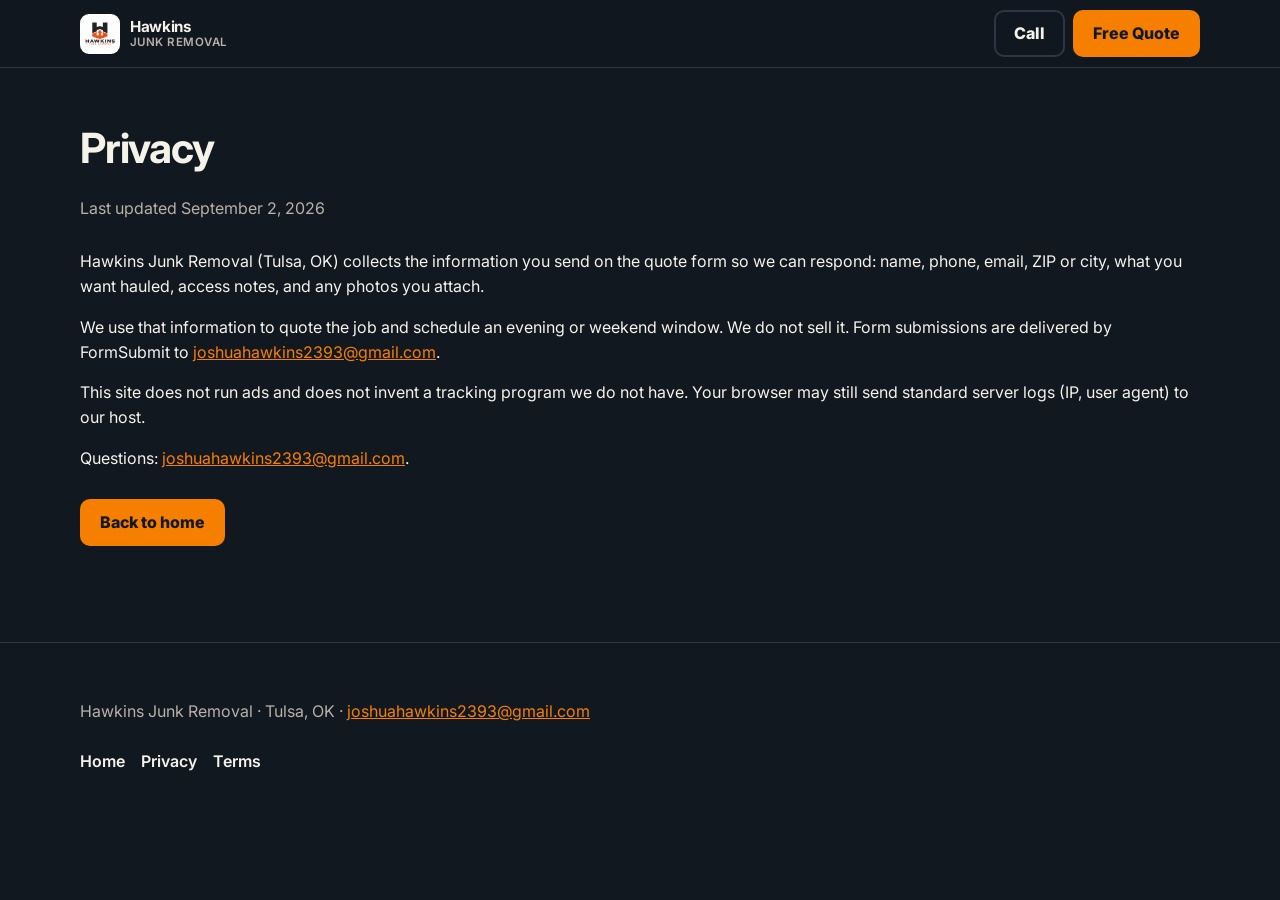
==== privacy.html @ edbe7097 "Initial Hawkins Junk Removal marketing site" ====
<!DOCTYPE html>
<html lang="en" class="has-phone">
<head>
  <meta charset="utf-8">
  <meta name="viewport" content="width=device-width, initial-scale=1, viewport-fit=cover">
  <title>Privacy | Hawkins Junk Removal</title>
  <meta name="description" content="Privacy policy for Hawkins Junk Removal, Tulsa, OK.">
  <link rel="icon" href="/favicon.svg" type="image/svg+xml">
  <link rel="preconnect" href="https://fonts.googleapis.com">
  <link rel="preconnect" href="https://fonts.gstatic.com" crossorigin>
  <link href="https://fonts.googleapis.com/css2?family=Inter:wght@400;600;700;800&display=swap" rel="stylesheet">
  <link rel="stylesheet" href="/css/styles.css">
</head>
<body>
  <a class="skip" href="#main">Skip to content</a>
  <header class="site-header">
    <div class="wrap header-inner">
      <a class="wordmark" href="/">
        <img class="mark-img" src="/img/logo.png" width="40" height="40" alt="Hawkins Junk Removal">
        <span class="wordmark-text">
          <strong>Hawkins</strong>
          <span>Junk Removal</span>
        </span>
      </a>
      <div class="header-actions">
        <a class="btn btn-ghost" data-call href="tel:+19185409189">Call</a>
        <a class="btn btn-primary" href="/#quote">Free Quote</a>
      </div>
    </div>
  </header>
  <main id="main" class="page">
    <div class="wrap">
      <h1>Privacy</h1>
      <p class="meta">Last updated September 2, 2026</p>
      <p>Hawkins Junk Removal (Tulsa, OK) collects the information you send on the quote form so we can respond: name, phone, email, ZIP or city, what you want hauled, access notes, and any photos you attach.</p>
      <p>We use that information to quote the job and schedule an evening or weekend window. We do not sell it. Form submissions are delivered by FormSubmit to <a href="mailto:joshuahawkins2393@gmail.com">joshuahawkins2393@gmail.com</a>.</p>
      <p>This site does not run ads and does not invent a tracking program we do not have. Your browser may still send standard server logs (IP, user agent) to our host.</p>
      <p>Questions: <a href="mailto:joshuahawkins2393@gmail.com">joshuahawkins2393@gmail.com</a>.</p>
      <p class="page-cta"><a class="btn btn-primary" href="/">Back to home</a></p>
    </div>
  </main>
  <footer class="site-footer">
    <div class="wrap">
      <p>Hawkins Junk Removal · Tulsa, OK · <a href="mailto:joshuahawkins2393@gmail.com">joshuahawkins2393@gmail.com</a></p>
      <ul class="footer-links">
        <li><a href="/">Home</a></li>
        <li><a href="/privacy">Privacy</a></li>
        <li><a href="/terms">Terms</a></li>
      </ul>
    </div>
  </footer>
  <div class="sticky-bar" role="region" aria-label="Quick actions">
    <a class="btn btn-ghost" data-call href="tel:+19185409189">Call</a>
    <a class="btn btn-primary" href="/#quote">Free Quote</a>
  </div>
  <script src="/js/config.js"></script>
  <script src="/js/site.js"></script>
</body>
</html>
---- css/styles.css ----
:root {
  --bg: #121820;
  --bg-elev: #1a222d;
  --bg-card: #1e2733;
  --bg-chip: #252f3c;
  --text: #f5f2ea;
  --muted: #b7b1a6;
  --line: #2c3644;
  --orange: #f77f00;
  --orange-hover: #ff9a2b;
  --orange-ink: #121820;
  --focus: #ffc46b;
  --header-h: 68px;
  --bar-h: 64px;
  --radius: 12px;
  --shadow: 0 12px 32px rgba(0, 0, 0, 0.28);
  --font: Inter, system-ui, -apple-system, Segoe UI, Roboto, sans-serif;
  --max: 1120px;
}

*,
*::before,
*::after { box-sizing: border-box; }

html {
  scroll-behavior: smooth;
  color-scheme: dark;
}

body {
  margin: 0;
  font-family: var(--font);
  background: var(--bg);
  color: var(--text);
  line-height: 1.55;
  min-height: 100vh;
}

img, svg { max-width: 100%; display: block; }

a { color: var(--orange); }

a:hover { color: var(--orange-hover); }

:focus { outline: none; }

:focus-visible {
  outline: 3px solid var(--focus);
  outline-offset: 3px;
}

.skip {
  position: absolute;
  left: 12px;
  top: -80px;
  z-index: 1000;
  background: var(--orange);
  color: var(--orange-ink);
  font-weight: 700;
  padding: 12px 16px;
  border-radius: 8px;
  text-decoration: none;
}

.skip:focus {
  top: 12px;
}

.wrap {
  width: min(100% - 32px, var(--max));
  margin-inline: auto;
}

.site-header {
  position: sticky;
  top: 0;
  z-index: 40;
  height: var(--header-h);
  background: rgba(18, 24, 32, 0.92);
  backdrop-filter: blur(12px);
  border-bottom: 1px solid var(--line);
}

.header-inner {
  height: 100%;
  display: flex;
  align-items: center;
  gap: 12px;
}

.wordmark {
  display: flex;
  align-items: center;
  gap: 10px;
  color: var(--text);
  text-decoration: none;
  font-weight: 800;
  letter-spacing: -0.02em;
  min-height: 44px;
  flex: 1;
}

.wordmark:hover { color: var(--text); }

.mark-img {
  width: 40px;
  height: 40px;
  border-radius: 9px;
  object-fit: cover;
  flex-shrink: 0;
}

.mark {
  width: 36px;
  height: 36px;
  flex: 0 0 36px;
}

.wordmark-text {
  display: flex;
  flex-direction: column;
  line-height: 1.1;
}

.wordmark-text strong { font-size: 0.95rem; }
.wordmark-text span {
  font-size: 0.72rem;
  font-weight: 600;
  color: var(--muted);
  letter-spacing: 0.04em;
  text-transform: uppercase;
}

.nav {
  display: none;
  gap: 4px;
}

.nav a {
  color: var(--text);
  text-decoration: none;
  font-weight: 600;
  font-size: 0.92rem;
  padding: 10px 12px;
  min-height: 44px;
  display: inline-flex;
  align-items: center;
  border-radius: 8px;
}

.nav a:hover { background: var(--bg-chip); color: var(--text); }

.header-actions {
  display: flex;
  align-items: center;
  gap: 8px;
}

.nav-toggle {
  display: inline-flex;
  align-items: center;
  justify-content: center;
  width: 44px;
  height: 44px;
  border: 1px solid var(--line);
  background: var(--bg-elev);
  color: var(--text);
  border-radius: 10px;
  cursor: pointer;
}

.nav-toggle svg { width: 22px; height: 22px; }

.btn {
  display: inline-flex;
  align-items: center;
  justify-content: center;
  min-height: 44px;
  padding: 12px 18px;
  border-radius: 10px;
  font-weight: 800;
  text-decoration: none;
  border: 2px solid transparent;
  cursor: pointer;
  font-family: inherit;
  font-size: 1rem;
  line-height: 1.2;
  text-align: center;
}

.btn-primary {
  background: var(--orange);
  color: var(--orange-ink);
}

.btn-primary:hover {
  background: var(--orange-hover);
  color: var(--orange-ink);
}

.btn-ghost {
  background: transparent;
  color: var(--text);
  border-color: var(--line);
}

.btn-ghost:hover {
  border-color: var(--orange);
  color: var(--text);
}

.btn-lg {
  min-height: 52px;
  padding: 14px 22px;
  font-size: 1.05rem;
}

[data-call] { display: none !important; }

html.has-phone a[data-call],
html.has-phone button[data-call],
html.has-phone .btn[data-call] {
  display: inline-flex !important;
}

html.has-phone .sticky-bar [data-call] {
  display: flex !important;
}

.hero {
  position: relative;
  padding: 48px 0 56px;
  overflow: hidden;
}

.hero::before {
  content: "";
  position: absolute;
  inset: -20% -10% auto auto;
  width: 70%;
  height: 70%;
  background: radial-gradient(circle at 70% 20%, rgba(247, 127, 0, 0.18), transparent 55%);
  pointer-events: none;
}

.kicker {
  display: inline-flex;
  align-items: center;
  gap: 8px;
  background: var(--bg-chip);
  color: var(--text);
  border: 1px solid var(--line);
  border-radius: 999px;
  padding: 8px 14px;
  font-size: 0.82rem;
  font-weight: 700;
  letter-spacing: 0.02em;
  margin-bottom: 18px;
}

.hero h1 {
  margin: 0 0 16px;
  font-size: clamp(2.15rem, 7.2vw, 4.4rem);
  line-height: 1.05;
  letter-spacing: -0.035em;
  max-width: 14ch;
}

.lede {
  margin: 0 0 14px;
  font-size: 1.15rem;
  color: var(--muted);
  max-width: 38rem;
}

.schedule {
  margin: 0 0 28px;
  font-size: 1.05rem;
  font-weight: 700;
  color: var(--text);
}

.hero-cta {
  display: flex;
  flex-wrap: wrap;
  gap: 10px;
}

.trust {
  background: var(--bg-elev);
  border-block: 1px solid var(--line);
  padding: 22px 0;
}

.trust-grid {
  display: grid;
  gap: 14px;
}

.trust-item {
  display: flex;
  align-items: flex-start;
  gap: 12px;
}

.trust-item svg {
  width: 28px;
  height: 28px;
  flex: 0 0 28px;
  color: var(--orange);
}

.trust-item strong {
  display: block;
  font-size: 1rem;
}

.trust-item span {
  color: var(--muted);
  font-size: 0.92rem;
}

section {
  padding: 64px 0;
}

.section-head {
  margin-bottom: 28px;
}

.section-head h2 {
  margin: 0 0 10px;
  font-size: clamp(1.7rem, 4vw, 2.4rem);
  letter-spacing: -0.03em;
}

.section-head p {
  margin: 0;
  color: var(--muted);
  max-width: 40rem;
}

.cards {
  display: grid;
  gap: 14px;
}

.card {
  background: var(--bg-card);
  border: 1px solid var(--line);
  border-radius: var(--radius);
  padding: 20px;
}

.card h3 {
  margin: 12px 0 8px;
  font-size: 1.15rem;
}

.card p {
  margin: 0;
  color: var(--muted);
  font-size: 0.98rem;
}

.icon-wrap {
  width: 48px;
  height: 48px;
  border-radius: 12px;
  background: rgba(247, 127, 0, 0.12);
  color: var(--orange);
  display: grid;
  place-items: center;
}

.icon-wrap svg { width: 26px; height: 26px; }

.note {
  margin: 18px 0 0;
  color: var(--muted);
}

.steps {
  display: grid;
  gap: 14px;
}

.step {
  background: var(--bg-card);
  border: 1px solid var(--line);
  border-radius: var(--radius);
  padding: 22px;
}

.step-num {
  font-weight: 800;
  color: var(--orange);
  letter-spacing: 0.08em;
  font-size: 0.8rem;
  text-transform: uppercase;
  margin-bottom: 8px;
}

.step h3 { margin: 0 0 8px; }
.step p { margin: 0; color: var(--muted); }

.placeholder {
  border: 1px dashed #3b4656;
  background:
    repeating-linear-gradient(
      -45deg,
      transparent,
      transparent 12px,
      rgba(247, 127, 0, 0.04) 12px,
      rgba(247, 127, 0, 0.04) 24px
    );
  border-radius: var(--radius);
  min-height: 180px;
  display: grid;
  place-items: center;
  text-align: center;
  padding: 32px 20px;
}

.placeholder p {
  margin: 0;
  max-width: 36rem;
  color: var(--muted);
}

.chips {
  display: flex;
  flex-wrap: wrap;
  gap: 8px;
}

.chip {
  background: var(--bg-chip);
  border: 1px solid var(--line);
  color: var(--text);
  border-radius: 999px;
  padding: 10px 14px;
  min-height: 44px;
  display: inline-flex;
  align-items: center;
  font-weight: 700;
  font-size: 0.95rem;
  text-decoration: none;
}

.chip:hover {
  border-color: var(--orange);
  color: var(--text);
}

.pricing-list {
  margin: 0;
  padding: 0;
  list-style: none;
  display: grid;
  gap: 12px;
}

.pricing-list li {
  background: var(--bg-card);
  border: 1px solid var(--line);
  border-radius: var(--radius);
  padding: 16px 18px;
}

.faq {
  display: grid;
  gap: 10px;
}

.faq details {
  background: var(--bg-card);
  border: 1px solid var(--line);
  border-radius: var(--radius);
  padding: 4px 16px;
}

.faq summary {
  cursor: pointer;
  font-weight: 700;
  min-height: 52px;
  display: flex;
  align-items: center;
  list-style: none;
}

.faq summary::-webkit-details-marker { display: none; }

.faq details p {
  margin: 0 0 16px;
  color: var(--muted);
}

.quote {
  background: var(--bg-elev);
  border-top: 1px solid var(--line);
}

.quote-grid {
  display: grid;
  gap: 28px;
}

.form {
  background: var(--bg-card);
  border: 1px solid var(--line);
  border-radius: 16px;
  padding: 22px;
}

.field {
  display: grid;
  gap: 6px;
  margin-bottom: 14px;
}

.field label {
  font-weight: 700;
  font-size: 0.92rem;
}

.req { color: var(--orange); }

.field input,
.field select,
.field textarea {
  width: 100%;
  min-height: 48px;
  border-radius: 10px;
  border: 1px solid #3a4656;
  background: #121820;
  color: var(--text);
  font: inherit;
  padding: 12px 14px;
}

.field textarea { min-height: 120px; resize: vertical; }

.field input[type="file"] {
  padding: 10px;
}

.honey {
  position: absolute;
  left: -9999px;
  width: 1px;
  height: 1px;
  overflow: hidden;
}

.form-actions {
  display: grid;
  gap: 12px;
  margin-top: 8px;
}

.mailto {
  color: var(--muted);
  font-size: 0.95rem;
}

.mailto a { font-weight: 700; }

.aside-box {
  border: 1px solid var(--line);
  border-radius: var(--radius);
  padding: 20px;
  background: var(--bg);
}

.aside-box h3 { margin: 0 0 8px; }
.aside-box p, .aside-box ul { color: var(--muted); }
.aside-box ul { padding-left: 1.1rem; }

.hours {
  list-style: none;
  padding: 0;
  margin: 12px 0 0;
}

.hours li {
  display: flex;
  justify-content: space-between;
  gap: 16px;
  padding: 8px 0;
  border-bottom: 1px solid var(--line);
  color: var(--text);
}

.site-footer {
  border-top: 1px solid var(--line);
  padding: 40px 0 32px;
}

.footer-grid {
  display: grid;
  gap: 24px;
}

.site-footer h2 {
  margin: 0 0 8px;
  font-size: 1.15rem;
}

.site-footer p, .site-footer li { color: var(--muted); }

.footer-links {
  display: flex;
  flex-wrap: wrap;
  gap: 8px 16px;
  padding: 0;
  margin: 0;
  list-style: none;
}

.footer-links a {
  color: var(--text);
  text-decoration: none;
  min-height: 44px;
  display: inline-flex;
  align-items: center;
  font-weight: 600;
}

.footer-links a:hover { color: var(--orange); }

.legal {
  margin-top: 24px;
  font-size: 0.88rem;
  color: var(--muted);
}

.page {
  padding: 48px 0 80px;
}

.page h1 {
  margin: 0 0 12px;
  font-size: clamp(1.8rem, 4vw, 2.6rem);
  letter-spacing: -0.03em;
}

.page .meta {
  color: var(--muted);
  margin-bottom: 28px;
}

.sticky-bar {
  display: none;
}

.page-cta {
  margin-top: 28px;
}

@media (max-width: 1023px) {
  .sticky-bar {
    display: flex;
    position: fixed;
    left: 0;
    right: 0;
    bottom: 0;
    z-index: 50;
    gap: 8px;
    padding: 10px 12px calc(10px + env(safe-area-inset-bottom));
    background: #0c1117;
    border-top: 1px solid var(--line);
  }

  .sticky-bar .btn {
    flex: 1;
    min-height: 48px;
  }

  body {
    padding-bottom: calc(var(--bar-h) + env(safe-area-inset-bottom));
  }

  .nav {
    display: none;
    position: absolute;
    top: var(--header-h);
    left: 0;
    right: 0;
    background: #0c1117;
    border-bottom: 1px solid var(--line);
    padding: 12px 16px 16px;
    flex-direction: column;
  }

  .nav.is-open { display: flex; }
}

@media (min-width: 640px) {
  .cards { grid-template-columns: 1fr 1fr; }
  .trust-grid { grid-template-columns: 1fr 1fr 1fr; }
  .steps { grid-template-columns: 1fr 1fr 1fr; }
}

@media (min-width: 1024px) {
  .nav-toggle { display: none; }
  .nav { display: flex; }
  .hero { padding: 72px 0 80px; }
  .quote-grid { grid-template-columns: 1.2fr 0.8fr; align-items: start; }
  .cards { grid-template-columns: 1fr 1fr 1fr; }
  .footer-grid { grid-template-columns: 1.3fr 1fr 1fr; }
  .form { padding: 28px; }
}

@media (prefers-reduced-motion: reduce) {
  html { scroll-behavior: auto; }
}
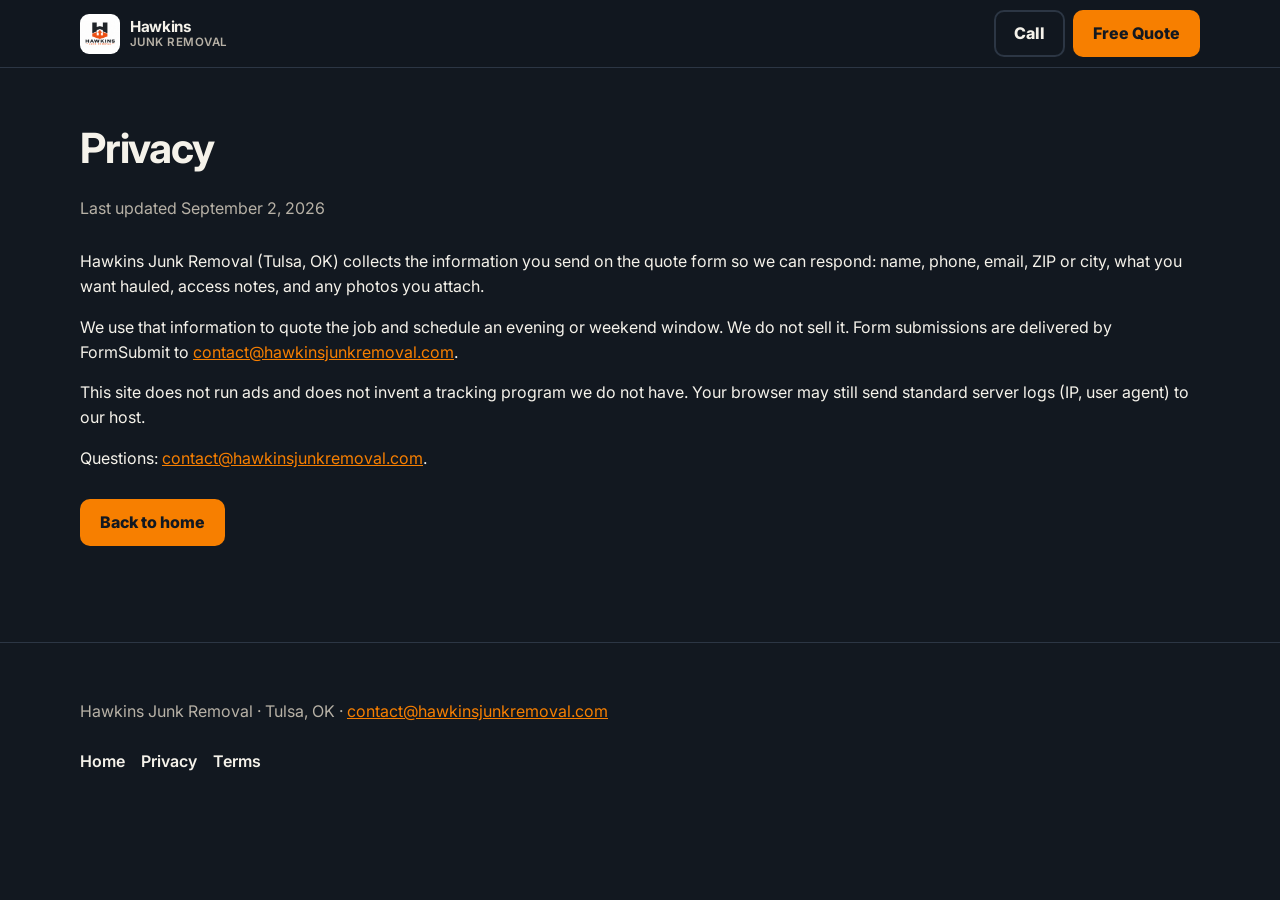
==== commit 2d05af4f: "Swap public email to contact@ and FormSubmit destination Replace personal Gmail on quote form, foote" ====
--- a/privacy.html
+++ b/privacy.html
@@ -33,15 +33,15 @@
       <h1>Privacy</h1>
       <p class="meta">Last updated September 2, 2026</p>
       <p>Hawkins Junk Removal (Tulsa, OK) collects the information you send on the quote form so we can respond: name, phone, email, ZIP or city, what you want hauled, access notes, and any photos you attach.</p>
-      <p>We use that information to quote the job and schedule an evening or weekend window. We do not sell it. Form submissions are delivered by FormSubmit to <a href="mailto:joshuahawkins2393@gmail.com">joshuahawkins2393@gmail.com</a>.</p>
+      <p>We use that information to quote the job and schedule an evening or weekend window. We do not sell it. Form submissions are delivered by FormSubmit to <a href="mailto:contact@hawkinsjunkremoval.com">contact@hawkinsjunkremoval.com</a>.</p>
       <p>This site does not run ads and does not invent a tracking program we do not have. Your browser may still send standard server logs (IP, user agent) to our host.</p>
-      <p>Questions: <a href="mailto:joshuahawkins2393@gmail.com">joshuahawkins2393@gmail.com</a>.</p>
+      <p>Questions: <a href="mailto:contact@hawkinsjunkremoval.com">contact@hawkinsjunkremoval.com</a>.</p>
       <p class="page-cta"><a class="btn btn-primary" href="/">Back to home</a></p>
     </div>
   </main>
   <footer class="site-footer">
     <div class="wrap">
-      <p>Hawkins Junk Removal · Tulsa, OK · <a href="mailto:joshuahawkins2393@gmail.com">joshuahawkins2393@gmail.com</a></p>
+      <p>Hawkins Junk Removal · Tulsa, OK · <a href="mailto:contact@hawkinsjunkremoval.com">contact@hawkinsjunkremoval.com</a></p>
       <ul class="footer-links">
         <li><a href="/">Home</a></li>
         <li><a href="/privacy">Privacy</a></li>
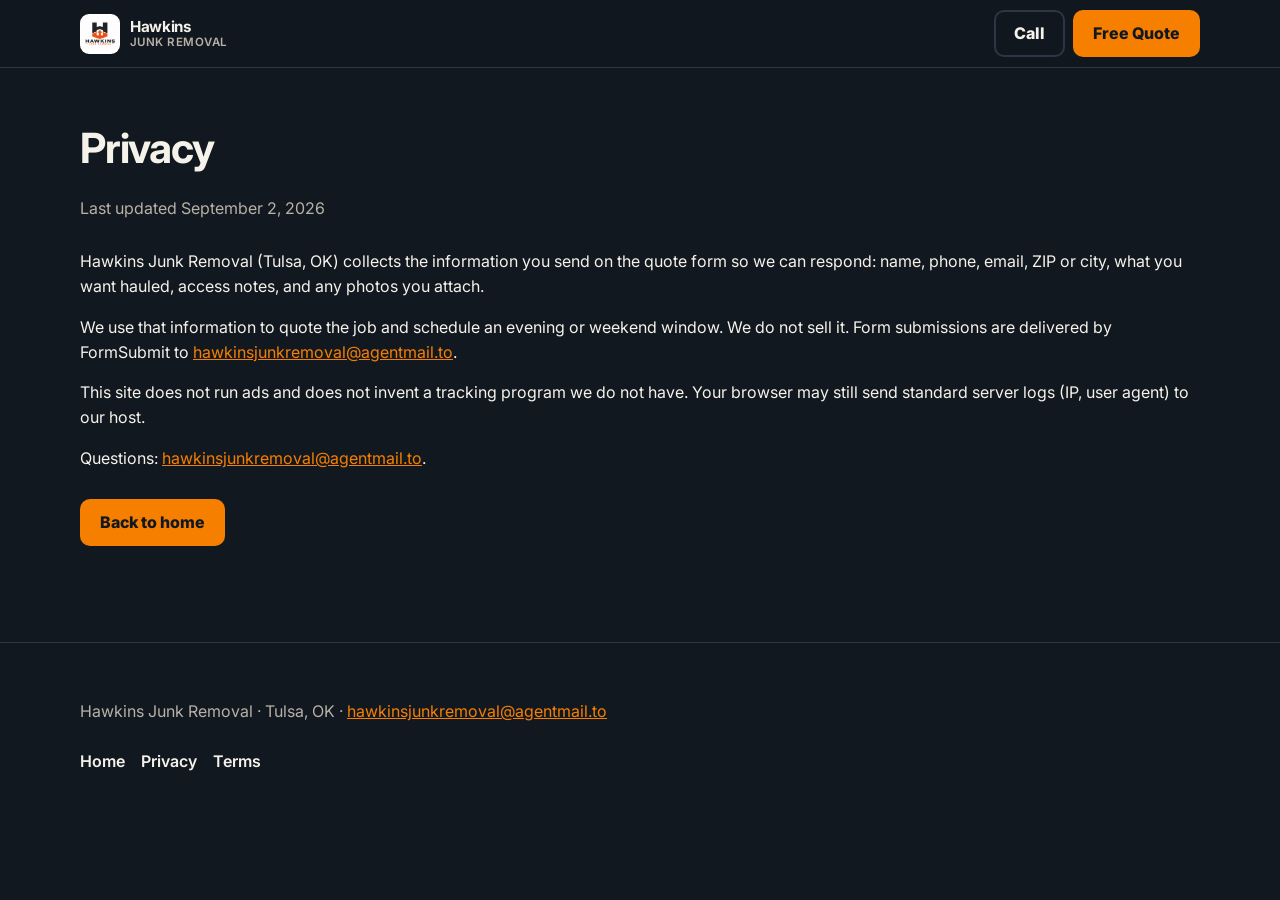
==== commit 5da969a9: "Point the quote form and public email at the AgentMail inbox. FormSubmit still posts to the existing" ====
--- a/privacy.html
+++ b/privacy.html
@@ -23,7 +23,7 @@
         </span>
       </a>
       <div class="header-actions">
-        <a class="btn btn-ghost" data-call href="tel:+19185409189">Call</a>
+        <a class="btn btn-ghost" data-call href="tel:+19185409125">Call</a>
         <a class="btn btn-primary" href="/#quote">Free Quote</a>
       </div>
     </div>
@@ -33,15 +33,15 @@
       <h1>Privacy</h1>
       <p class="meta">Last updated September 2, 2026</p>
       <p>Hawkins Junk Removal (Tulsa, OK) collects the information you send on the quote form so we can respond: name, phone, email, ZIP or city, what you want hauled, access notes, and any photos you attach.</p>
-      <p>We use that information to quote the job and schedule an evening or weekend window. We do not sell it. Form submissions are delivered by FormSubmit to <a href="mailto:contact@hawkinsjunkremoval.com">contact@hawkinsjunkremoval.com</a>.</p>
+      <p>We use that information to quote the job and schedule an evening or weekend window. We do not sell it. Form submissions are delivered by FormSubmit to <a href="mailto:hawkinsjunkremoval@agentmail.to">hawkinsjunkremoval@agentmail.to</a>.</p>
       <p>This site does not run ads and does not invent a tracking program we do not have. Your browser may still send standard server logs (IP, user agent) to our host.</p>
-      <p>Questions: <a href="mailto:contact@hawkinsjunkremoval.com">contact@hawkinsjunkremoval.com</a>.</p>
+      <p>Questions: <a href="mailto:hawkinsjunkremoval@agentmail.to">hawkinsjunkremoval@agentmail.to</a>.</p>
       <p class="page-cta"><a class="btn btn-primary" href="/">Back to home</a></p>
     </div>
   </main>
   <footer class="site-footer">
     <div class="wrap">
-      <p>Hawkins Junk Removal · Tulsa, OK · <a href="mailto:contact@hawkinsjunkremoval.com">contact@hawkinsjunkremoval.com</a></p>
+      <p>Hawkins Junk Removal · Tulsa, OK · <a href="mailto:hawkinsjunkremoval@agentmail.to">hawkinsjunkremoval@agentmail.to</a></p>
       <ul class="footer-links">
         <li><a href="/">Home</a></li>
         <li><a href="/privacy">Privacy</a></li>
@@ -50,7 +50,7 @@
     </div>
   </footer>
   <div class="sticky-bar" role="region" aria-label="Quick actions">
-    <a class="btn btn-ghost" data-call href="tel:+19185409189">Call</a>
+    <a class="btn btn-ghost" data-call href="tel:+19185409125">Call</a>
     <a class="btn btn-primary" href="/#quote">Free Quote</a>
   </div>
   <script src="/js/config.js"></script>
